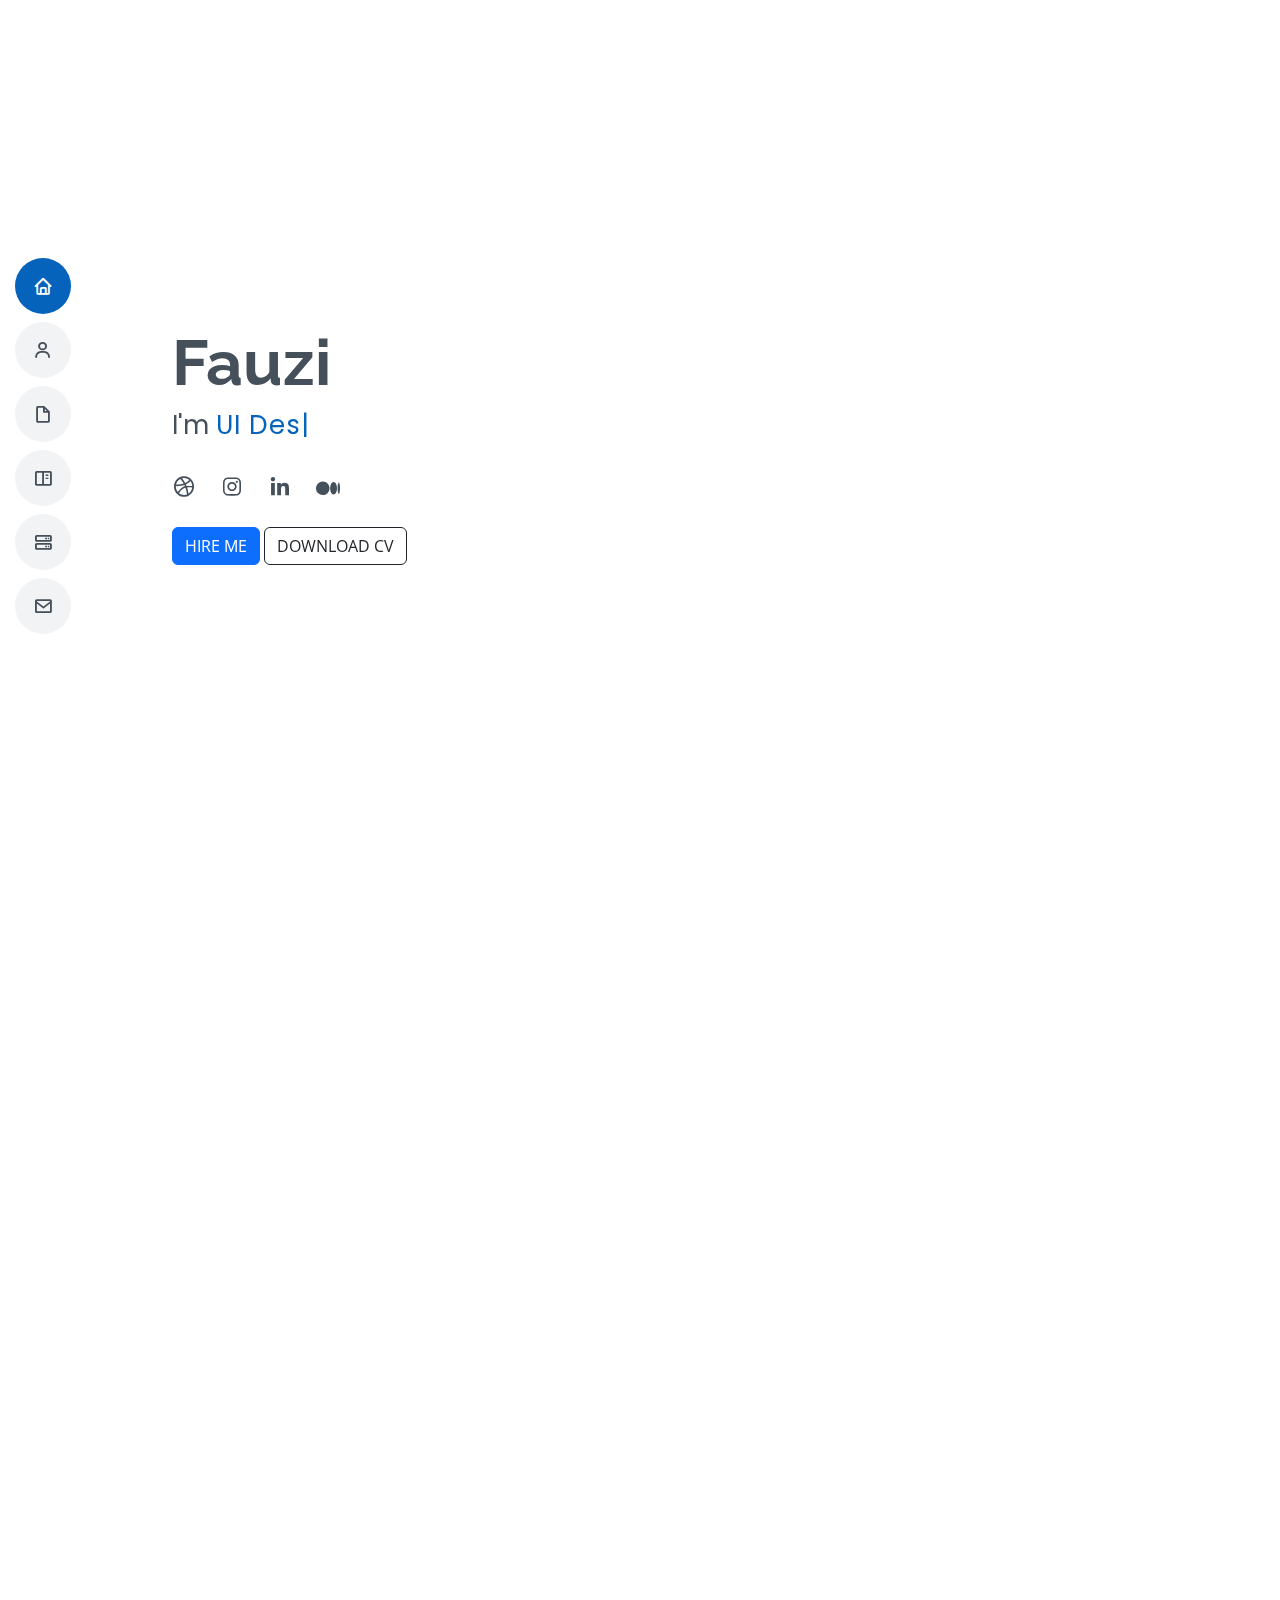
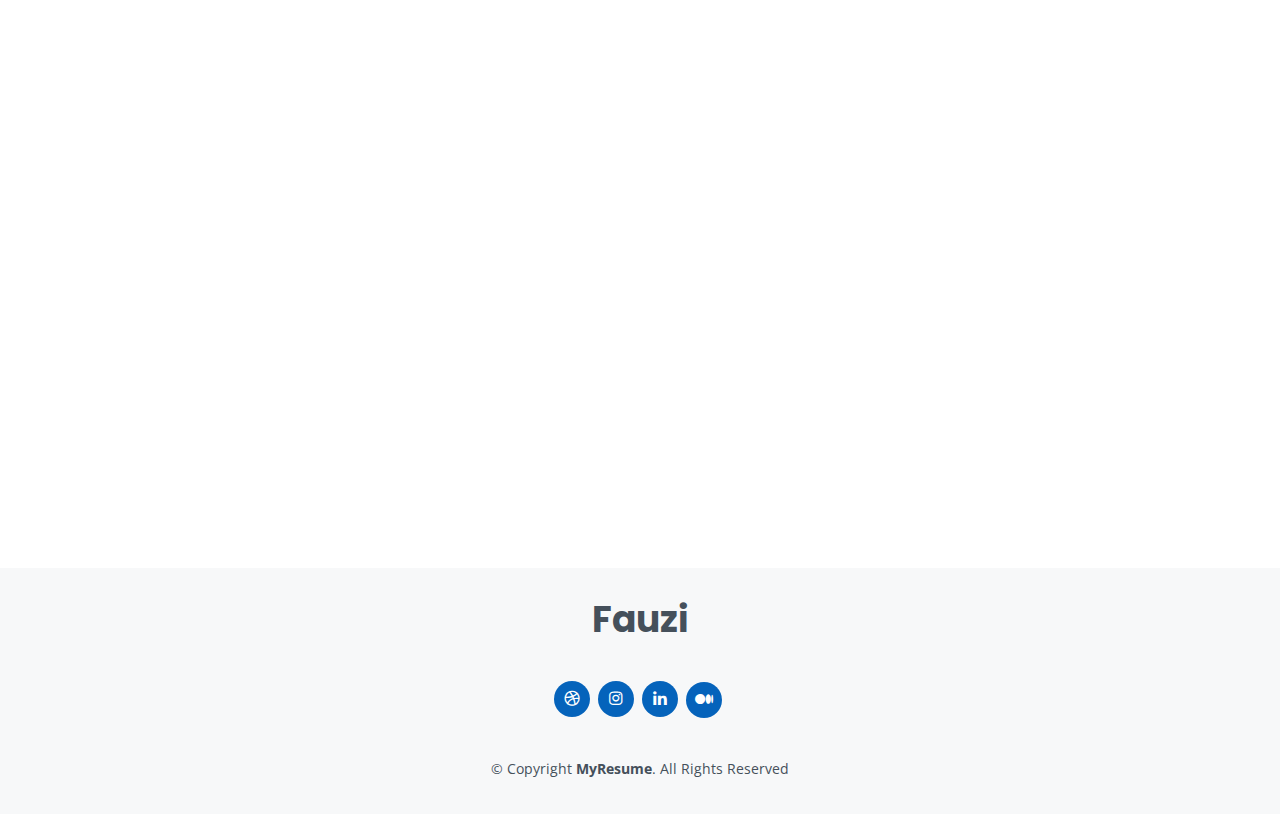
==== index.html @ 2d7a379c "latest 24/02/2024" ====
<!DOCTYPE html>
<html lang="en">

<head>
  <meta charset="utf-8">
  <meta content="width=device-width, initial-scale=1.0" name="viewport">

  <title>Fauzi - Portfolio</title>
  <meta content="" name="description">
  <meta content="" name="keywords">

  <!-- Favicons -->
  <link href="assets/img/favicon.png" rel="icon">
  <link href="assets/img/apple-touch-icon.png" rel="apple-touch-icon">

  <!-- Google Fonts -->
  <link href="https://fonts.googleapis.com/css?family=Open+Sans:300,300i,400,400i,600,600i,700,700i|Raleway:300,300i,400,400i,500,500i,600,600i,700,700i|Poppins:300,300i,400,400i,500,500i,600,600i,700,700i" rel="stylesheet">

  <!-- Vendor CSS Files -->
  <link href="assets/vendor/aos/aos.css" rel="stylesheet">
  <link href="assets/vendor/bootstrap/css/bootstrap.min.css" rel="stylesheet">
  <link href="assets/vendor/bootstrap-icons/bootstrap-icons.css" rel="stylesheet">
  <link href="assets/vendor/boxicons/css/boxicons.min.css" rel="stylesheet">
  <link href="assets/vendor/glightbox/css/glightbox.min.css" rel="stylesheet">
  <link href="assets/vendor/swiper/swiper-bundle.min.css" rel="stylesheet">

  <!-- Template Main CSS File -->
  <link href="assets/css/style.css" rel="stylesheet">

  <!-- =======================================================
  * Template Name: MyResume
  * Updated: Nov 17 2023 with Bootstrap v5.3.2
  * Template URL: https://bootstrapmade.com/free-html-bootstrap-template-my-resume/
  * Author: BootstrapMade.com
  * License: https://bootstrapmade.com/license/
  ======================================================== -->
</head>

<body>

  <!-- ======= Mobile nav toggle button ======= -->
  <!-- <button type="button" class="mobile-nav-toggle d-xl-none"><i class="bi bi-list mobile-nav-toggle"></i></button> -->
  <i class="bi bi-list mobile-nav-toggle d-lg-none"></i>
  <!-- ======= Header ======= -->
  <header id="header" class="d-flex flex-column justify-content-center">

    <nav id="navbar" class="navbar nav-menu">
      <ul>
        <li><a href="#hero" class="nav-link scrollto active"><i class="bx bx-home"></i> <span>Home</span></a></li>
        <li><a href="#about" class="nav-link scrollto"><i class="bx bx-user"></i> <span>About</span></a></li>
        <li><a href="#resume" class="nav-link scrollto"><i class="bx bx-file-blank"></i> <span>Resume</span></a></li>
        <li><a href="#portfolio" class="nav-link scrollto"><i class="bx bx-book-content"></i> <span>Portfolio</span></a></li>
        <li><a href="#services" class="nav-link scrollto"><i class="bx bx-server"></i> <span>Services</span></a></li>
        <li><a href="#contact" class="nav-link scrollto"><i class="bx bx-envelope"></i> <span>Contact</span></a></li>
      </ul>
    </nav><!-- .nav-menu -->

  </header><!-- End Header -->

  <!-- ======= Hero Section ======= -->
  <section id="hero" class="d-flex flex-column justify-content-center">
    <div class="container" data-aos="zoom-in" data-aos-delay="100">
      <h1>Fauzi</h1>
      <p>I'm <span class="typed" data-typed-items="UI Designer, UX Designer, Product Designer"></span></p>
      <div class="social-links">
        <a href="https://dribbble.com/Zee_" target="_blank" class="dribbble"><i class="bx bxl-dribbble"></i></a>
        <a href="https://www.instagram.com/fauzi_zee_/" target="_blank" class="instagram"><i class="bx bxl-instagram"></i></a>
        <a href="https://www.linkedin.com/in/fauzi-sahawi-b42999184/" target="_blank" class="linkedin"><i class="bx bxl-linkedin"></i></a>
        <a href="https://medium.com/@fauzii" target="_blank" class="Medium"><i class="bi bi-medium"></i></a>
      </div>
      <div class="buttons pt-4">
        <a href="https://api.whatsapp.com/send/?phone=6282117897068&text&type=phone_number&app_absent=0", target="_blank"><button class="btn btn-primary rounded">HIRE ME</button></a>
        <a href="https://drive.google.com/file/d/183bYIPeYI8LSjiVYtxF3M7Mt926aEG8K/view?usp=sharing", target="_blank"><button class="btn btn-outline-dark rounded" >DOWNLOAD CV</button></a>
      </div>
    </div>
  </section><!-- End Hero -->

  <main id="main">

    <!-- ======= About Section ======= -->
    <section id="about" class="about">
      <div class="container" data-aos="fade-up">

        <div class="section-title">
          <h2>About</h2>
        </div>

        <div class="row">
          <div class="col-lg-4">
            <img src="assets/img/test.jpg" class="img-fluid" alt="" width="1000" height="500">
          </div>
          <div class="col-lg-8 pt-4 pt-lg-0 content">
           <!-- <h3>UI/UX Designer</h3>
            <p class="fst-italic">
              
            </p>
            <div class="row">
              <div class="col-lg-6">
                <ul>
                  <li><i class="bi bi-chevron-right"></i> <strong>Birthday:</strong> <span>1 May 1995</span></li> 
                  <li><i class="bi bi-chevron-right"></i> <strong>Website:</strong> <span>www.example.com</span></li>
                  <li><i class="bi bi-chevron-right"></i> <strong>Phone:</strong> <span>+123 456 7890</span></li>
                  <li><i class="bi bi-chevron-right"></i> <strong>City:</strong> <span>New York, USA</span></li>
                </ul>
              </div>
              <div class="col-lg-6">
                <ul>
                  <li><i class="bi bi-chevron-right"></i> <strong>Age:</strong> <span>30</span></li>
                  <li><i class="bi bi-chevron-right"></i> <strong>Degree:</strong> <span>Master</span></li>
                  <li><i class="bi bi-chevron-right"></i> <strong>PhEmailone:</strong> <span>email@example.com</span></li>
                  <li><i class="bi bi-chevron-right"></i> <strong>Freelance:</strong> <span>Available</span></li>
                </ul>
              </div>
            </div>-->
            <p>
              2+ years experience in UI/UX Design, mastering various tools such as Figma, Adobe XD, Whimsical, Miro, Adobe Illustrator, Notion and Protopie and Maze. Experienced in making Information Architecture, User Flow, Wireframe, Research Design, UI Design and Prototyping.
            </p>
          </div>
        </div>

      </div>
    </section><!-- End About Section -->

    <!-- ======= Facts Section ======= -->
    <section id="facts" class="facts">
      <div class="container" data-aos="fade-up">

        <div class="section-title">
          <h2>Facts</h2>
          <p>More than 3500 hours to support and support client needs, so that clients feel satisfied and happy with our services</p>
        </div>

        <div class="row">

          <div class="col-lg-3 col-md-6">
            <div class="count-box">
              <i class="bi bi-emoji-smile"></i>
              <span data-purecounter-start="0" data-purecounter-end="15" data-purecounter-duration="1" class="purecounter"></span>
              <p>Happy Clients</p>
            </div>
          </div>

          <div class="col-lg-3 col-md-6 mt-5 mt-md-0">
            <div class="count-box">
              <i class="bi bi-journal-richtext"></i>
              <span data-purecounter-start="0" data-purecounter-end="10" data-purecounter-duration="1" class="purecounter"></span>
              <p>Projects</p>
            </div>
          </div>

          <div class="col-lg-3 col-md-6 mt-5 mt-lg-0">
            <div class="count-box">
              <i class="bi bi-headset"></i>
              <span data-purecounter-start="0" data-purecounter-end="3500" data-purecounter-duration="1" class="purecounter"></span>
              <p>Hours Of Support</p>
            </div>
          </div>

          <div class="col-lg-3 col-md-6 mt-5 mt-lg-0">
            <div class="count-box">
              <i class="bi bi-award"></i>
              <span data-purecounter-start="0" data-purecounter-end="4" data-purecounter-duration="1" class="purecounter"></span>
              <p>Awards</p>
            </div>
          </div>

        </div>

      </div>
    </section><!-- End Facts Section -->

    <!-- ======= Skills Section ======= -->
    <section id="skills" class="skills section-bg">
      <div class="container" data-aos="fade-up">

        <div class="section-title">
          <h2>Skills</h2>
          <p>Have experience in using the application.</p>
        </div>

        <div class="row skills-content">

          <div class="col-lg-6">

            <div class="progress">
              <span class="skill">Figma <i class="val">100%</i></span>
              <div class="progress-bar-wrap">
                <div class="progress-bar" role="progressbar" aria-valuenow="100" aria-valuemin="0" aria-valuemax="100"></div>
              </div>
            </div>

            <div class="progress">
              <span class="skill">Prototyping <i class="val">100%</i></span>
              <div class="progress-bar-wrap">
                <div class="progress-bar" role="progressbar" aria-valuenow="100" aria-valuemin="0" aria-valuemax="100"></div>
              </div>
            </div>

            <div class="progress">
              <span class="skill">Mobile App Design <i class="val">95%</i></span>
              <div class="progress-bar-wrap">
                <div class="progress-bar" role="progressbar" aria-valuenow="95" aria-valuemin="0" aria-valuemax="100"></div>
              </div>
            </div>

          </div>

          <div class="col-lg-6">

            

            <div class="progress">
              <span class="skill">Maze Design <i class="val">85%</i></span>
              <div class="progress-bar-wrap">
                <div class="progress-bar" role="progressbar" aria-valuenow="85" aria-valuemin="0" aria-valuemax="100"></div>
              </div>
            </div>

            <div class="progress">
              <span class="skill">Web Design <i class="val">90%</i></span>
              <div class="progress-bar-wrap">
                <div class="progress-bar" role="progressbar" aria-valuenow="90" aria-valuemin="0" aria-valuemax="100"></div>
              </div>
            </div>
            <div class="progress">
              <span class="skill">Wordpress Developer <i class="val">60%</i></span>
              <div class="progress-bar-wrap">
                <div class="progress-bar" role="progressbar" aria-valuenow="60" aria-valuemin="0" aria-valuemax="100"></div>
              </div>
            </div>

          </div>

        </div>

      </div>
    </section><!-- End Skills Section -->

    <!-- ======= Resume Section ======= -->
    <section id="resume" class="resume">
      <div class="container" data-aos="fade-up">

        <div class="section-title">
          <h2>Resume</h2>
          <p></p>
        </div>

        <div class="row">
          <div class="col-lg-6">
            <h3 class="resume-title">Sumary</h3>
            <div class="resume-item pb-0">
              <h4>Fauzi</h4>
              <p><em>Innovative and deadline-driven Graphic Designer with 3+ years of experience designing and developing user-centered digital/print marketing material from initial concept to final, polished deliverable.</em></p>
              <ul>
                <li>Tirtayasa, Serang - Banten 42193 </li>
                <li>Fauzizee10@gmail.com</li>
              </ul>
            </div>

            <h3 class="resume-title">Education</h3>
            <div class="resume-item">
              <h4>Bachelor’s degree Computer enginering</h4>
              <h5>2017 - 2021</h5>
              <p><em>Telkom University, Bandung</em></p>
              <ul>
                <li>Related Course : Human and computer Interaction, Database Design, Thesis (Aplication Design as a Banten tourism promotion media)</li>
              </ul>
              <h4>Vocational School</h4>
              <h5>2013 - 2016</h5>
              <p><em>SMK Yanisba Boarding School, Serang</em></p>
              <ul>
                <li>Relation Course : Computer Club team, Final project Research (Designing a WEB-based new student registration application)</li>
              </ul>
            </div>
            <h3 class="resume-title">Organization</h3>
            <div class="resume-item">
              <h4>Laboratorium Robotic & Embedded System</h4>
              <h5>2019 - 2020</h5>
              <p><em>Telkom University, Bandung</em></p>
              <ul>
                <li>Research Coordiantor : Planning research needs and conducting research on robotics and embedded systems</li>
                <li>Conduct practical teaching course Design Digital System and Mikroprocessor</li>
              </ul>
            </div>
            <div class="resume-item">
              <h4>SENIOR RESIDENT</h4>
              <h5>2018 - 2019</h5>
              <p><em>Telkom University, Bandung</em></p>
              <ul>
                <li>Senior Residents are a group of the best students who have been selected and selected through a fairly competitive selection stage. Senior Residents have the opportunity to be able to communicate with 376 people with different characters, dispositions, religions and habits. This can make us more open to accept and see differences between communities. Senior Residents also have the opportunity to be able to resolve, coordinate and learn to resolve minor conﬂicts that may occur in the community in the future. To achieve all of these things, senior residents apply the Adaptive, Spiritual, Academic and Social "ASAS" program</li>
                
              </ul>
            </div>
          </div>
          
          <div class="col-lg-6">
            <h3 class="resume-title">Professional Experience</h3>
            <div class="resume-item">
              <h4>UI UX Designer</h4>
              <h5>2022 - Present</h5>
              <p><em>Maybank Securities Indonesia, Senayan</em></p>
              <ul>
                <li>Translate product development into an easy-to-read flow.</li>
                <li>Create wireframe designs to present to the team that will use the product </li>
                <li>Build HiFi designs and prototypes based on wireframes that have been created</li>
                <li>Create design documentation to be given to developers</li>
                <li>Tools : Miro, Figma, Jira, Maze and Asana</li>
              </ul>
            </div>
            <div class="resume-item">
              <h4>Indmira Projects</h4>
              <h5>2022</h5>
              <p><em>Create agricultural application designs that are useful for conducting disease analysis, calculating fertilizer requirements, calculating plant growth and others</em></p>
              <ul>
                <li>The design begins with conducting a competitor analysis, then proceeds to create an information architecture, and make translite from flow already created.</li>
                <li>Make system design, build wireframe and design interface</li>
                <li>Tools : Figma, Ilustrator</li>
              </ul>
            </div>
            <div class="resume-item">
              <h4>New Face of JNA Express : (PT. Globalindo 21 Express)</h4>
              <h5>2022</h5>
              <p><em>Redesigning the JNA express delivery application under PT Glolindo 21Express</em></p>
              <ul>
                <li>The redesign begins with conducting a competitor analysis, then proceeds to create an information architecture.</li>
                <li>Make system design, build wireframe and design interface</li>
                <li>Tools : Figma, Ilustrator and Protopie</li>
              </ul>
            </div><div class="resume-item">
              <h4>DONORUN APPS : (INDIGO HACKATHON FESTIVAL)</h4>
              <h5>2021</h5>
              <p><em>Build an application to connect with blood donor volunteers and people who need the blood.</em></p>
              <ul>
                <li>Our team consist of 5 People, I work to create  Product Design start from product research, Design UI, Design UX and Usability Testing</li>
                <li>Make system design, build wireframe and design interface</li>
                <li>Tools : Figma and Maze</li>
              </ul>
            </div>
            <div class="resume-item">
              <h4>BANTEN TOURISM (TRIGO) : THESIS</h4>
              <h5>2021</h5>
              <p><em>Trigo is my final project. I create a user interface and user experience design starting from needs analysis, market research, target users to do usability testing to get a good user experience value</em></p>
              <ul>
                <li>The design begins with conducting a competitor analysis, then proceeds to create an information architecture, and make translite from flow already created.</li>
                <li>Make system design, build wireframe and design interface</li>
                <li>Tools : Figma, Adobe Ilustrator, and Maze</li>
              </ul>
            </div>
          </div>
        </div>

      </div>
    </section><!-- End Resume Section -->

    <!-- ======= Portfolio Section ======= -->
    <section id="portfolio" class="portfolio section-bg">
      <div class="container" data-aos="fade-up">

        <div class="section-title">
          <h2>Portfolio</h2>
          <p>Magnam dolores commodi suscipit. Necessitatibus eius consequatur ex aliquid fuga eum quidem. Sit sint consectetur velit. Quisquam quos quisquam cupiditate. Et nemo qui impedit suscipit alias ea. Quia fugiat sit in iste officiis commodi quidem hic quas.</p>
        </div>

        <div class="row">
          <div class="col-lg-12 d-flex justify-content-center" data-aos="fade-up" data-aos-delay="100">
            <ul id="portfolio-flters">
              <li data-filter="*" class="filter-active">All</li>
              <li data-filter=".filter-ux">UX</li>
              <li data-filter=".filter-ui">UI</li>
              <!--<li data-filter=".filter-in">Interaction</li>-->
            </ul>
          </div>
        </div>

        <div class="row portfolio-container" data-aos="fade-up" data-aos-delay="200">

          <div class="col-lg-4 col-md-6 portfolio-item filter-ux">
            <div class="portfolio-wrap">
              <img src="assets/img/portfolio/7.png" class="img-fluid" alt="">
              <div class="portfolio-info">
                <h4>Trigo</h4>
                <p>Application</p>
                <div class="portfolio-links">
                  <a href="assets/img/portfolio/7.png" data-gallery="portfolioGallery" class="portfolio-lightbox" title="Trigo (Plan your trip & Go)"><i class="bx bx-plus"></i></a>
                  <a href="https://www.behance.net/gallery/124019043/E-Tourism-for-Banten-Province" target="_blank"><i class="bx bx-link"></i></a>
                </div>
              </div>
            </div>
              
          </div>

          <div class="col-lg-4 col-md-6 portfolio-item filter-ui">
            <div class="portfolio-wrap">
              <img src="assets/img/portfolio/2.jpg" class="img-fluid" alt="">
              <div class="portfolio-info">
                <h4>TRIGO</h4>
                <p>Aplication</p>
                <div class="portfolio-links">
                  <a href="assets/img/portfolio/2.jpg" data-gallery="portfolioGallery" class="portfolio-lightbox" title="Trigo (Plan your trip & Go)"><i class="bx bx-plus"></i></a>
                 <!-- <a href="portfolio-details.html" class="portfolio-details-lightbox" data-glightbox="type: external" title="Portfolio Details"><i class="bx bx-link"></i></a>
                --></div>
              </div>
            </div>
          </div>

          <div class="col-lg-4 col-md-6 portfolio-item filter-ux">
            <div class="portfolio-wrap">
              <img src="assets/img/portfolio/8.png" class="img-fluid" alt="">
              <div class="portfolio-info">
                <h4>JNA Express</h4>
                <p>Application</p>
                <div class="portfolio-links">
                  <a href="assets/img/portfolio/8.png" data-gallery="portfolioGallery" class="portfolio-lightbox" title="JNA Express"><i class="bx bx-plus"></i></a>
                  <a href="https://medium.com/@fauzii/new-face-of-jna-app-8a864010b22" target="_blank"><i class="bx bx-link"></i></a>
                </div>
              </div>
            </div>
          </div>

          <div class="col-lg-4 col-md-6 portfolio-item filter-ui">
            <div class="portfolio-wrap">
              <img src="assets/img/portfolio/4.jpg" class="img-fluid" alt="">
              <div class="portfolio-info">
                <h4>Donorun.id</h4>
                <p>Web Design</p>
                <div class="portfolio-links">
                  <a href="assets/img/portfolio/4.jpg" data-gallery="portfolioGallery" class="portfolio-lightbox" title="Donorun.id (Save Your Blood)"><i class="bx bx-plus"></i></a>
                 <!-- <a href="portfolio-details.html" class="portfolio-details-lightbox" data-glightbox="type: external" title="Portfolio Details"><i class="bx bx-link"></i></a>
                --></div>
              </div>
            </div>
          </div>

          <div class="col-lg-4 col-md-6 portfolio-item filter-ui">
            <div class="portfolio-wrap">
              <img src="assets/img/portfolio/5.jpg" class="img-fluid" alt="">
              <div class="portfolio-info">
                <h4>Donorun.id</h4>
                <p>Application</p>
                <div class="portfolio-links">
                  <a href="assets/img/portfolio/5.jpg" data-gallery="portfolioGallery" class="portfolio-lightbox" title="Donorun.id (Save Your Blood)"><i class="bx bx-plus"></i></a>
                  <!--<a href="portfolio-details.html" class="portfolio-details-lightbox" data-glightbox="type: external" title="Portfolio Details"><i class="bx bx-link"></i></a>
                  --></div>
              </div>
            </div>
          </div>

          <div class="col-lg-4 col-md-6 portfolio-item filter-ui">
            <div class="portfolio-wrap">
              <img src="assets/img/portfolio/6.jpg" class="img-fluid" alt="">
              <div class="portfolio-info">
                <h4>Bagi Berkah</h4>
                <p>Application</p>
                <div class="portfolio-links">
                  <a href="assets/img/portfolio/6.jpg" data-gallery="portfolioGallery" class="portfolio-lightbox" title="Bagi Berkah"><i class="bx bx-plus"></i></a>
                 <!-- <a href="portfolio-details.html" class="portfolio-details-lightbox" data-glightbox="type: external" title="Portfolio Details"><i class="bx bx-link"></i></a>
                --></div>
              </div>
            </div>
          </div>

          <div class="col-lg-4 col-md-6 portfolio-item filter-ui">
            <div class="portfolio-wrap">
              <img src="assets/img/portfolio/3.jpg" class="img-fluid" alt="">
              <div class="portfolio-info">
                <h4>One-One Nine</h4>
                <p>Application</p>
                <div class="portfolio-links">
                  <a href="assets/img/portfolio/3.jpg" data-gallery="portfolioGallery" class="portfolio-lightbox" title="One-One Nine"><i class="bx bx-plus"></i></a>
                 <!-- <a href="portfolio-details.html" class="portfolio-details-lightbox" data-glightbox="type: external" title="Portfolio Details"><i class="bx bx-link"></i></a>
                --></div>
              </div>
            </div>
          </div>

       <!--  <div class="col-lg-4 col-md-6 portfolio-item filter-card">
            <div class="portfolio-wrap">
              <img src="assets/img/portfolio/portfolio-8.jpg" class="img-fluid" alt="">
              <div class="portfolio-info">
                <h4>Card 3</h4>
                <p>Card</p>
                <div class="portfolio-links">
                  <a href="assets/img/portfolio/portfolio-8.jpg" data-gallery="portfolioGallery" class="portfolio-lightbox" title="Card 3"><i class="bx bx-plus"></i></a>
                  <a href="portfolio-details.html" class="portfolio-details-lightbox" data-glightbox="type: external" title="Portfolio Details"><i class="bx bx-link"></i></a>
                </div>
              </div>
            </div>
          </div> -->

          <div class="col-lg-4 col-md-6 portfolio-item filter-ui">
            <div class="portfolio-wrap">
              <img src="assets/img/portfolio/1.jpg" class="img-fluid" alt="">
              <div class="portfolio-info">
                <h4>Ku Saku</h4>
                <p>Application</p>
                <div class="portfolio-links">
                  <a href="assets/img/portfolio/1.jpg" data-gallery="portfolioGallery" class="portfolio-lightbox" title="Ku Saku"><i class="bx bx-plus"></i></a>
                 <!-- <a href="https://www.instagram.com/fauzi_zee_/" target="_blank"><i class="bx bx-link"></i></a>
                  <a href="https://www.instagram.com/fauzi_zee_/" class="portfolio-details-lightbox" data-glightbox="type: external" title="Portfolio Details"><i class="bx bx-link"></i></a>-->
                </div>
              </div>
            </div>
            </div>
          </div>

        </div>

      </div>
    </section><!-- End Portfolio Section -->

    <!-- ======= Services Section ======= -->
    <section id="services" class="services">
      <div class="container" data-aos="fade-up">

        <div class="section-title">
          <h2>Services</h2>
          <p>I can complete your project well and can solve the problems needed.</p>
        </div>

        <div class="row">

          <div class="col-lg-6 col-md-6" data-aos="zoom-in" data-aos-delay="100">
            <div class="icon-box iconbox-blue">
              <div class="icon">
                <svg width="100" height="100" viewBox="0 0 600 600" xmlns="http://www.w3.org/2000/svg">
                  <path stroke="none" stroke-width="0" fill="#f5f5f5" d="M300,521.0016835830174C376.1290562159157,517.8887921683347,466.0731472004068,529.7835943286574,510.70327084640275,468.03025145048787C554.3714126377745,407.6079735673963,508.03601936045806,328.9844924480964,491.2728898941984,256.3432110539036C474.5976632858925,184.082847569629,479.9380746630129,96.60480741107993,416.23090153303,58.64404602377083C348.86323505073057,18.502131276798302,261.93793281208167,40.57373210992963,193.5410806939664,78.93577620505333C130.42746243093433,114.334589627462,98.30271207620316,179.96522072025542,76.75703585869454,249.04625023123273C51.97151888228291,328.5150500222984,13.704378332031375,421.85034740162234,66.52175969318436,486.19268352777647C119.04800174914682,550.1803526380478,217.28368757567262,524.383925680826,300,521.0016835830174"></path>
                </svg>
                <i class="bx bxl-dribbble"></i>
              </div>
              <h4><a href="">UI/UX Design</a></h4>
              <p></p>
            </div>
          </div>

          <div class="col-lg-6 col-md-6 mt-4 mt-md-0" data-aos="zoom-in" data-aos-delay="200">
            <div class="icon-box iconbox-orange ">
              <div class="icon">
                <svg width="100" height="100" viewBox="0 0 600 600" xmlns="http://www.w3.org/2000/svg">
                  <path stroke="none" stroke-width="0" fill="#f5f5f5" d="M300,582.0697525312426C382.5290701553225,586.8405444964366,449.9789794690241,525.3245884688669,502.5850820975895,461.55621195738473C556.606425686781,396.0723002908107,615.8543463187945,314.28637112970534,586.6730223649479,234.56875336149918C558.9533121215079,158.8439757836574,454.9685369536778,164.00468322053177,381.49747125262974,130.76875717737553C312.15926192815925,99.40240125094834,248.97055460311594,18.661163978235184,179.8680185752513,50.54337015887873C110.5421016452524,82.52863877960104,119.82277516462835,180.83849132639028,109.12597500060166,256.43424936330496C100.08760227029461,320.3096726198365,92.17705696193138,384.0621239912766,124.79988738764834,439.7174275375508C164.83382741302287,508.01625554203684,220.96474134820875,577.5009287672846,300,582.0697525312426"></path>
                </svg>
                <i class="bi bi-phone"></i>
              </div>
              <h4><a href="">App Design</a></h4>
              <p></p>
            </div>
          </div>

          <div class="col-lg-6 col-md-6 mt-4" data-aos="zoom-in" data-aos-delay="300">
            <div class="icon-box iconbox-pink">
              <div class="icon">
                <svg width="100" height="100" viewBox="0 0 600 600" xmlns="http://www.w3.org/2000/svg">
                  <path stroke="none" stroke-width="0" fill="#f5f5f5" d="M300,541.5067337569781C382.14930387511276,545.0595476570109,479.8736841581634,548.3450877840088,526.4010558755058,480.5488172755941C571.5218469581645,414.80211281144784,517.5187510058486,332.0715597781072,496.52539010469104,255.14436215662573C477.37192572678356,184.95920475031193,473.57363656557914,105.61284051026155,413.0603344069578,65.22779650032875C343.27470386102294,18.654635553484475,251.2091493199835,5.337323636656869,175.0934190732945,40.62881213300186C97.87086631185822,76.43348514350839,51.98124368387456,156.15599469081315,36.44837278890362,239.84606092416172C21.716077023791087,319.22268207091537,43.775223500013084,401.1760424656574,96.891909868211,461.97329694683043C147.22146801428983,519.5804099606455,223.5754009179313,538.201503339737,300,541.5067337569781"></path>
                </svg>
                <i class="bi bi-browser-safari"></i>
              </div>
              <h4><a href="">Web Design</a></h4>
              <p></p>
            </div>
          </div>

          <div class="col-lg-6 col-md-6 align-items-stretch mt-4" data-aos="zoom-in" data-aos-delay="100">
            <div class="icon-box iconbox-yellow">
              <div class="icon">
                <svg width="100" height="100" viewBox="0 0 600 600" xmlns="http://www.w3.org/2000/svg">
                  <path stroke="none" stroke-width="0" fill="#f5f5f5" d="M300,503.46388370962813C374.79870501325706,506.71871716319447,464.8034551963731,527.1746412648533,510.4981551193396,467.86667711651364C555.9287308511215,408.9015244558933,512.6030010748507,327.5744911775523,490.211057578863,256.5855673507754C471.097692560561,195.9906835881958,447.69079081568157,138.11976852964426,395.19560036434837,102.3242989838813C329.3053358748298,57.3949838291264,248.02791733380457,8.279543830951368,175.87071277845988,42.242879143198664C103.41431057327972,76.34704239035025,93.79494320519305,170.9812938413882,81.28167332365135,250.07896920659033C70.17666984294237,320.27484674793965,64.84698225790005,396.69656628748305,111.28512138212992,450.4950937839243C156.20124167950087,502.5303643271138,231.32542653798444,500.4755392045468,300,503.46388370962813"></path>
                </svg>
                <i class="bi bi-wordpress"></i></i>
              </div>
              <h4><a href="">Wordpress</a></h4>
              <p></p>
            </div>
          </div>

          <!--<div class="col-lg-4 col-md-6 d-flex align-items-stretch mt-4" data-aos="zoom-in" data-aos-delay="200">
            <div class="icon-box iconbox-red">
              <div class="icon">
                <svg width="100" height="100" viewBox="0 0 600 600" xmlns="http://www.w3.org/2000/svg">
                  <path stroke="none" stroke-width="0" fill="#f5f5f5" d="M300,532.3542879108572C369.38199826031484,532.3153073249985,429.10787420159085,491.63046689027357,474.5244479745417,439.17860296908856C522.8885846962883,383.3225815378663,569.1668002868075,314.3205725914397,550.7432151929288,242.7694973846089C532.6665558377875,172.5657663291529,456.2379748765914,142.6223662098291,390.3689995646985,112.34683881706744C326.66090330228417,83.06452184765237,258.84405631176094,53.51806209861945,193.32584062364296,78.48882559362697C121.61183558270385,105.82097193414197,62.805066853699245,167.19869350419734,48.57481801355237,242.6138429142374C34.843463184063346,315.3850353017275,76.69343916112496,383.4422959591041,125.22947124332185,439.3748458443577C170.7312796277747,491.8107796887764,230.57421082200815,532.3932930995766,300,532.3542879108572"></path>
                </svg>
                <i class="bx bx-slideshow"></i>
              </div>
              <h4><a href="">Dele Cardo</a></h4>
              <p>Quis consequatur saepe eligendi voluptatem consequatur dolor consequuntur</p>
            </div>
          </div> 

          <div class="col-lg-4 col-md-6 d-flex align-items-stretch mt-4" data-aos="zoom-in" data-aos-delay="300">
            <div class="icon-box iconbox-teal">
              <div class="icon">
                <svg width="100" height="100" viewBox="0 0 600 600" xmlns="http://www.w3.org/2000/svg">
                  <path stroke="none" stroke-width="0" fill="#f5f5f5" d="M300,566.797414625762C385.7384707136149,576.1784315230908,478.7894351017131,552.8928747891023,531.9192734346935,484.94944893311C584.6109503024035,417.5663521118492,582.489472248146,322.67544863468447,553.9536738515405,242.03673114598146C529.1557734026468,171.96086150256528,465.24506316201064,127.66468636344209,395.9583748389544,100.7403814666027C334.2173773831606,76.7482773500951,269.4350130405921,84.62216499799875,207.1952322260088,107.2889140133804C132.92018162631612,134.33871894543012,41.79353780512637,160.00259165414826,22.644507872594943,236.69541883565114C3.319112789854554,314.0945973066697,72.72355303640163,379.243833228382,124.04198916343866,440.3218312028393C172.9286146004772,498.5055451809895,224.45579914871206,558.5317968840102,300,566.797414625762"></path>
                </svg>
                <i class="bx bx-arch"></i>
              </div>
              <h4><a href="">Divera Don</a></h4>
              <p>Modi nostrum vel laborum. Porro fugit error sit minus sapiente sit aspernatur</p>
            </div>
          </div>

        </div>

      </div>-->
    </section><!-- End Services Section -->

    <!-- ======= Testimonials Section =======
    <section id="testimonials" class="testimonials section-bg">
      <div class="container" data-aos="fade-up">

        <div class="section-title">
          <h2>Testimonials</h2>
        </div>

        <div class="testimonials-slider swiper" data-aos="fade-up" data-aos-delay="100">
          <div class="swiper-wrapper">

            <div class="swiper-slide">
              <div class="testimonial-item">
                <img src="assets/img/testimonials/testimonials-1.jpg" class="testimonial-img" alt="">
                <h3>Saul Goodman</h3>
                <h4>Ceo &amp; Founder</h4>
                <p>
                  <i class="bx bxs-quote-alt-left quote-icon-left"></i>
                  Proin iaculis purus consequat sem cure digni ssim donec porttitora entum suscipit rhoncus. Accusantium quam, ultricies eget id, aliquam eget nibh et. Maecen aliquam, risus at semper.
                  <i class="bx bxs-quote-alt-right quote-icon-right"></i>
                </p>
              </div>
            </div> <!--End testimonial item

            <div class="swiper-slide">
              <div class="testimonial-item">
                <img src="assets/img/testimonials/testimonials-2.jpg" class="testimonial-img" alt="">
                <h3>Sara Wilsson</h3>
                <h4>Designer</h4>
                <p>
                  <i class="bx bxs-quote-alt-left quote-icon-left"></i>
                  Export tempor illum tamen malis malis eram quae irure esse labore quem cillum quid cillum eram malis quorum velit fore eram velit sunt aliqua noster fugiat irure amet legam anim culpa.
                  <i class="bx bxs-quote-alt-right quote-icon-right"></i>
                </p>
              </div>
            </div><!-- End testimonial item 

            <div class="swiper-slide">
              <div class="testimonial-item">
                <img src="assets/img/testimonials/testimonials-3.jpg" class="testimonial-img" alt="">
                <h3>Jena Karlis</h3>
                <h4>Store Owner</h4>
                <p>
                  <i class="bx bxs-quote-alt-left quote-icon-left"></i>
                  Enim nisi quem export duis labore cillum quae magna enim sint quorum nulla quem veniam duis minim tempor labore quem eram duis noster aute amet eram fore quis sint minim.
                  <i class="bx bxs-quote-alt-right quote-icon-right"></i>
                </p>
              </div>
            </div><!-- End testimonial item

            <div class="swiper-slide">
              <div class="testimonial-item">
                <img src="assets/img/testimonials/testimonials-4.jpg" class="testimonial-img" alt="">
                <h3>Matt Brandon</h3>
                <h4>Freelancer</h4>
                <p>
                  <i class="bx bxs-quote-alt-left quote-icon-left"></i>
                  Fugiat enim eram quae cillum dolore dolor amet nulla culpa multos export minim fugiat minim velit minim dolor enim duis veniam ipsum anim magna sunt elit fore quem dolore labore illum veniam.
                  <i class="bx bxs-quote-alt-right quote-icon-right"></i>
                </p>
              </div>
            </div> End testimonial item

            <div class="swiper-slide">
              <div class="testimonial-item">
                <img src="assets/img/testimonials/testimonials-5.jpg" class="testimonial-img" alt="">
                <h3>John Larson</h3>
                <h4>Entrepreneur</h4>
                <p>
                  <i class="bx bxs-quote-alt-left quote-icon-left"></i>
                  Quis quorum aliqua sint quem legam fore sunt eram irure aliqua veniam tempor noster veniam enim culpa labore duis sunt culpa nulla illum cillum fugiat legam esse veniam culpa fore nisi cillum quid.
                  <i class="bx bxs-quote-alt-right quote-icon-right"></i>
                </p>
              </div>
            </div> <!--End testimonial item

          </div>
          <div class="swiper-pagination"></div>
        </div>

      </div>
    </section> End Testimonials Section -->

    <!-- ======= Contact Section ======= -->
    <section id="contact" class="contact">
      <div class="container" data-aos="fade-up">

        <div class="section-title">
          <h2>Contact</h2>
        </div>

        <div class="row">

          <div class="col-lg-3 col-md-6">
            <div class="info">
              <div class="address">
                <i class="bi bi-geo-alt"></i>
                <h4>Location:</h4>
                <p>Tirtayasa, Serang - Banten 42193</p>
              </div>

                <div class="col-lg-4">
              <div class="email">
                <i class="bi bi-envelope"></i>
                <h4>Email:</h4>
                <p>Fauzizee10@gmail.com</p>
              </div>

              <div class="phone">
                <i class="bi bi-phone"></i>
                <h4>Call:</h4>
                <p>+6282117897068</p>
              </div>

            </div>

          </div>

         <!-- <div class="col-lg-8 mt-5 mt-lg-0">

           <form action="forms/contact.php" method="post" role="form" class="php-email-form">
              <div class="row">
                <div class="col-md-6 form-group">
                  <input type="text" name="name" class="form-control" id="name" placeholder="Your Name" required>
                </div>
                <div class="col-md-6 form-group mt-3 mt-md-0">
                  <input type="email" class="form-control" name="email" id="email" placeholder="Your Email" required>
                </div>
              </div>
              <div class="form-group mt-3">
                <input type="text" class="form-control" name="subject" id="subject" placeholder="Subject" required>
              </div>
              <div class="form-group mt-3">
                <textarea class="form-control" name="message" rows="5" placeholder="Message" required></textarea>
              </div>
              <div class="my-3">
                <div class="loading">Loading</div>
                <div class="error-message"></div>
                <div class="sent-message">Your message has been sent. Thank you!</div>
              </div>
              <div class="text-center"><button type="submit">Send Message</button></div>
            </form>

          </div>--> 

        </div>

      </div>
    </section><!-- End Contact Section -->

  </main><!-- End #main -->

  <!-- ======= Footer ======= -->
  <footer id="footer">
    <div class="container">
      <h3>Fauzi</h3>
      <p></p>
      <div class="social-links">
        <a href="https://dribbble.com/Zee_" target="_blank" class="dribbble"><i class="bx bxl-dribbble"></i></a>
        <a href="https://www.instagram.com/fauzi_zee_/" target="_blank" class="instagram"><i class="bx bxl-instagram"></i></a>
        <a href="https://www.linkedin.com/in/fauzi-sahawi-b42999184/" target="_blank" class="linkedin"><i class="bx bxl-linkedin"></i></a>
        <a href="https://medium.com/@fauzii" target="_blank" class="medium"><i class="bi bi-medium"></i></a>
      </div>
      <div class="copyright">
        &copy; Copyright <strong><span>MyResume</span></strong>. All Rights Reserved
      </div>
      <div class="credits">
        <!-- All the links in the footer should remain intact. -->
        <!-- You can delete the links only if you purchased the pro version. -->
        <!-- Licensing information: [license-url] -->
        <!-- Purchase the pro version with working PHP/AJAX contact form: https://bootstrapmade.com/free-html-bootstrap-template-my-resume/ -->
        <!-- Designed by <a href="https://bootstrapmade.com/">BootstrapMade</a>-->
      </div>
    </div>
  </footer><!-- End Footer -->

  <div id="preloader"></div>
  <a href="#" class="back-to-top d-flex align-items-center justify-content-center"><i class="bi bi-arrow-up-short"></i></a>

  <!-- Vendor JS Files -->
  <script src="assets/vendor/purecounter/purecounter_vanilla.js"></script>
  <script src="assets/vendor/aos/aos.js"></script>
  <script src="assets/vendor/bootstrap/js/bootstrap.bundle.min.js"></script>
  <script src="assets/vendor/glightbox/js/glightbox.min.js"></script>
  <script src="assets/vendor/isotope-layout/isotope.pkgd.min.js"></script>
  <script src="assets/vendor/swiper/swiper-bundle.min.js"></script>
  <script src="assets/vendor/typed.js/typed.umd.js"></script>
  <script src="assets/vendor/waypoints/noframework.waypoints.js"></script>
  <script src="assets/vendor/php-email-form/validate.js"></script>

  <!-- Template Main JS File -->
  <script src="assets/js/main.js"></script>

</body>

</html>
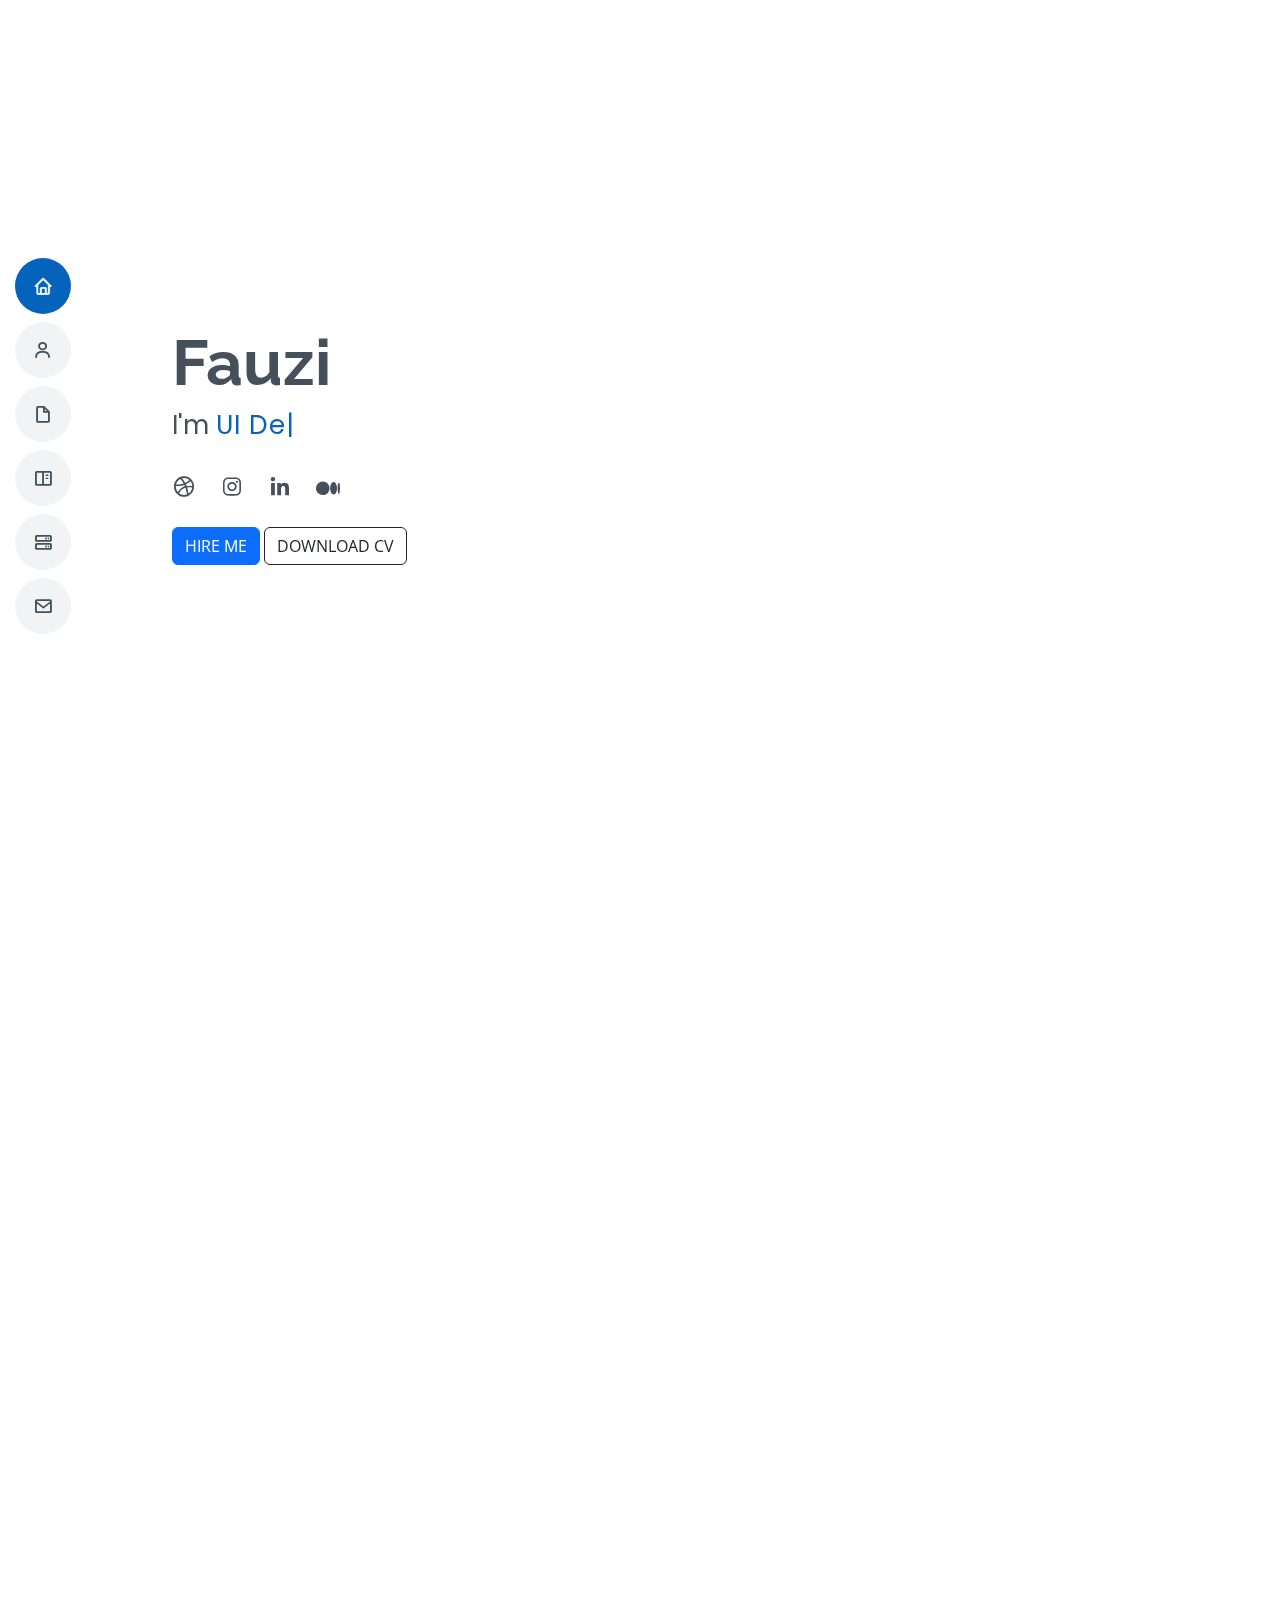
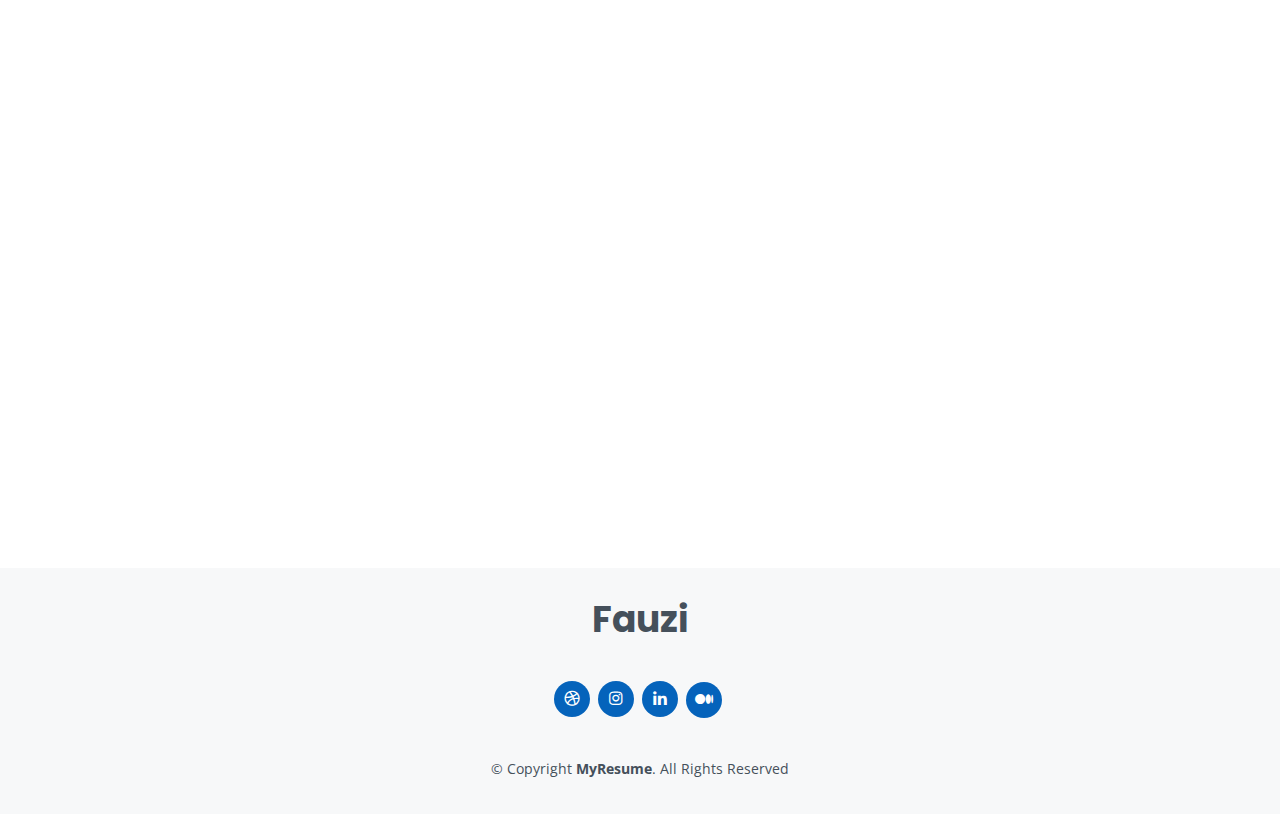
==== commit 98c5652f: "Update index.html" ====
--- a/index.html
+++ b/index.html
@@ -70,7 +70,7 @@
       </div>
       <div class="buttons pt-4">
         <a href="https://api.whatsapp.com/send/?phone=6282117897068&text&type=phone_number&app_absent=0", target="_blank"><button class="btn btn-primary rounded">HIRE ME</button></a>
-        <a href="https://drive.google.com/file/d/183bYIPeYI8LSjiVYtxF3M7Mt926aEG8K/view?usp=sharing", target="_blank"><button class="btn btn-outline-dark rounded" >DOWNLOAD CV</button></a>
+        <a href="https://drive.google.com/file/d/1-78hJgjt9xURVMUMpmEPFnlJ6MNSpuDj/view?usp=sharing", target="_blank"><button class="btn btn-outline-dark rounded" >DOWNLOAD CV</button></a>
       </div>
     </div>
   </section><!-- End Hero -->
@@ -113,7 +113,8 @@
               </div>
             </div>-->
             <p>
-              2+ years experience in UI/UX Design, mastering various tools such as Figma, Adobe XD, Whimsical, Miro, Adobe Illustrator, Notion and Protopie and Maze. Experienced in making Information Architecture, User Flow, Wireframe, Research Design, UI Design and Prototyping.
+              With over three years of experience in UI/UX design, I am proficient in a variety of design tools such as Figma, Adobe XD, Whimsical, Miro, Adobe Illustrator, Notion, Protopie, and Maze. My expertise encompasses information architecture, user flow design, wireframing, research design, UI design, and prototyping.
+<p>I have a strong foundation in UI/UX design and am skilled in using a variety of tools to create beautiful and functional designs. I am passionate about creating user-friendly experiences and am always looking for new ways to improve my skills.</p>
             </p>
           </div>
         </div>
@@ -797,4 +798,4 @@
 
 </body>
 
-</html>+</html>
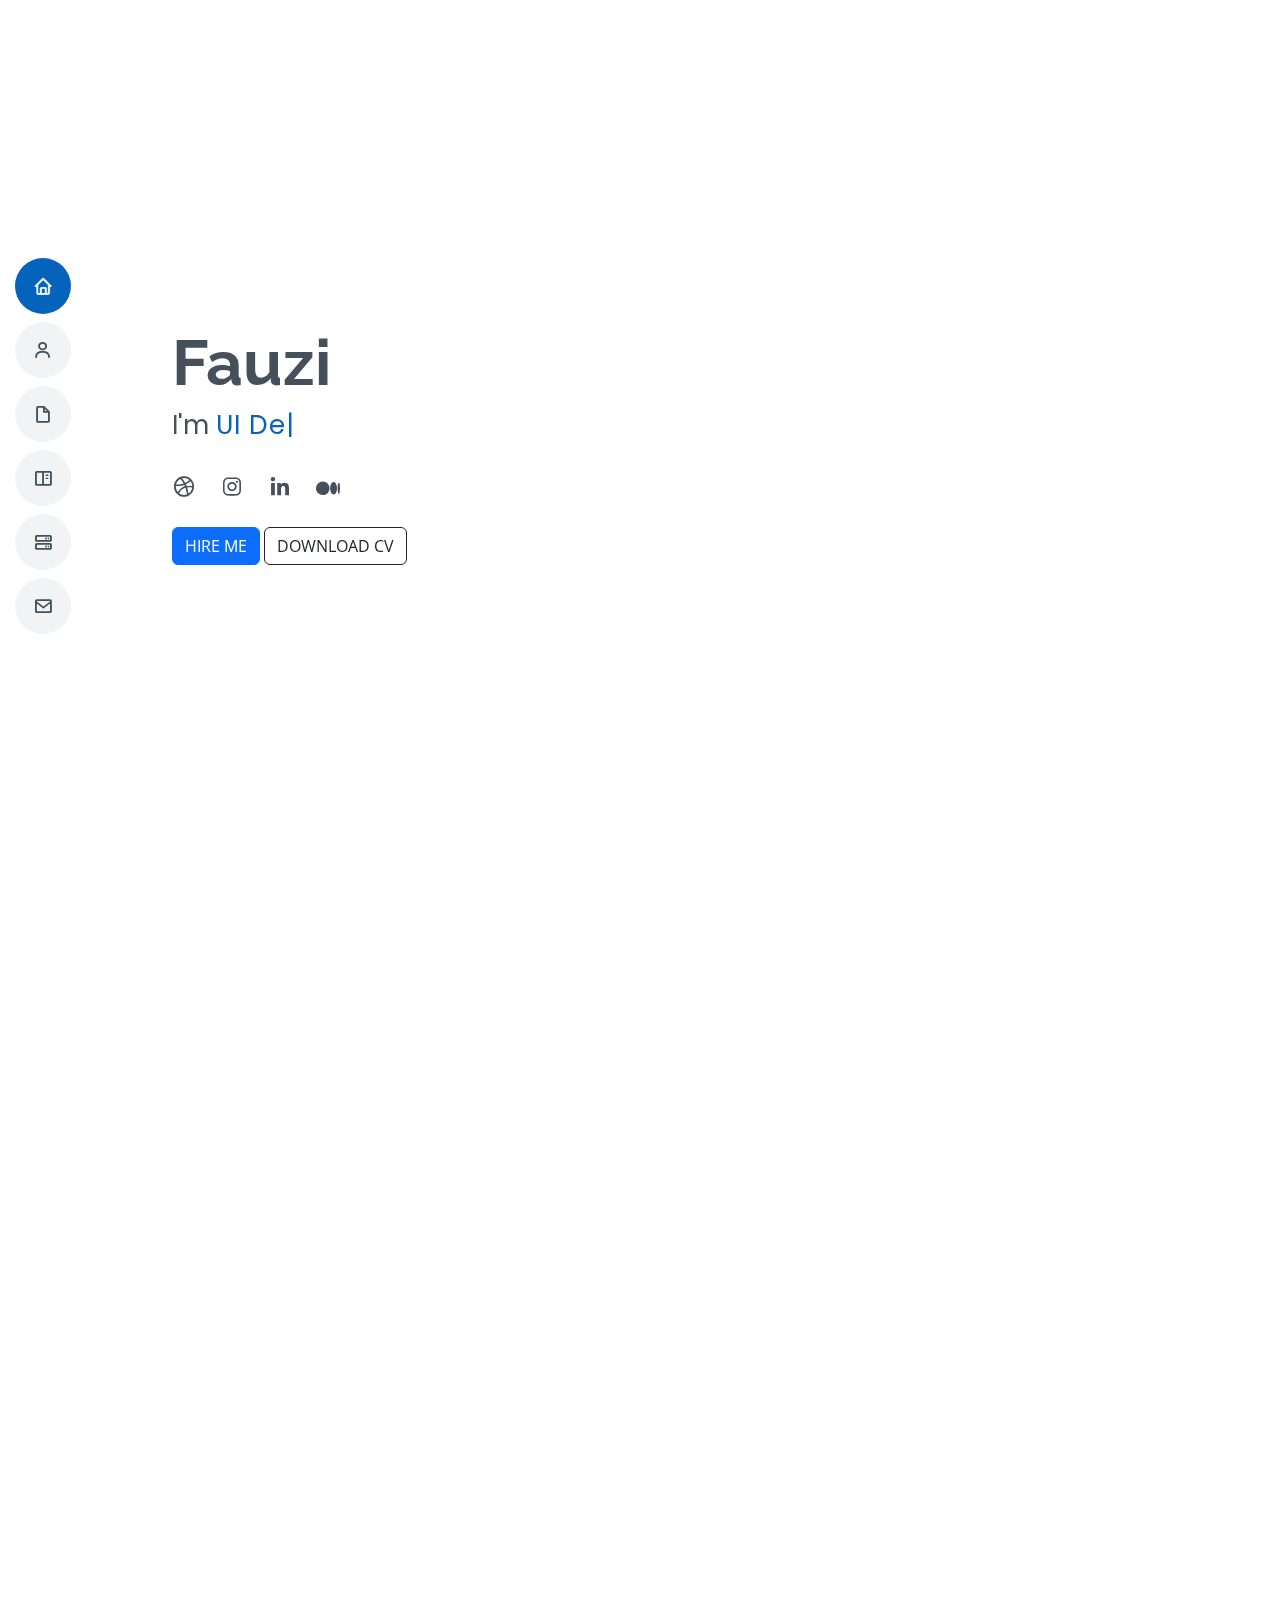
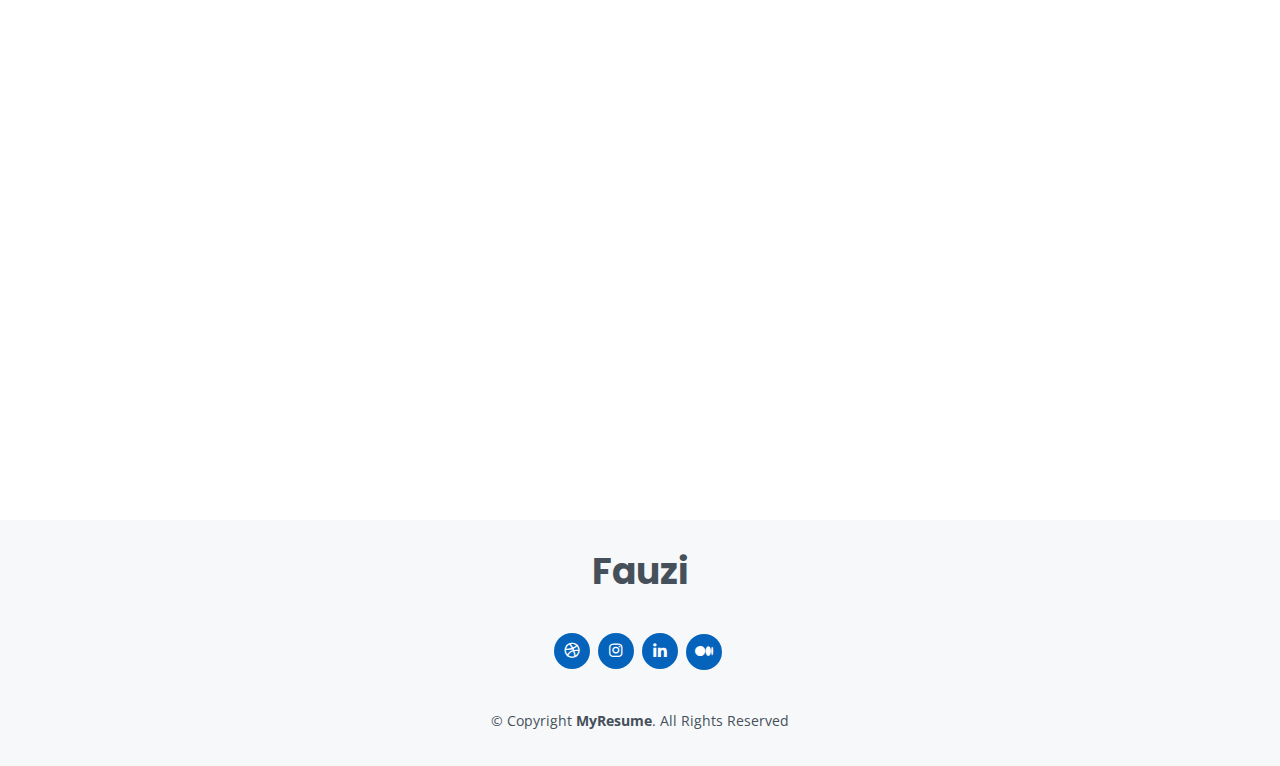
==== commit 18e52637: "index.html" ====
--- a/index.html
+++ b/index.html
@@ -359,7 +359,7 @@
 
         <div class="section-title">
           <h2>Portfolio</h2>
-          <p>Magnam dolores commodi suscipit. Necessitatibus eius consequatur ex aliquid fuga eum quidem. Sit sint consectetur velit. Quisquam quos quisquam cupiditate. Et nemo qui impedit suscipit alias ea. Quia fugiat sit in iste officiis commodi quidem hic quas.</p>
+          <p></p>
         </div>
 
         <div class="row">
